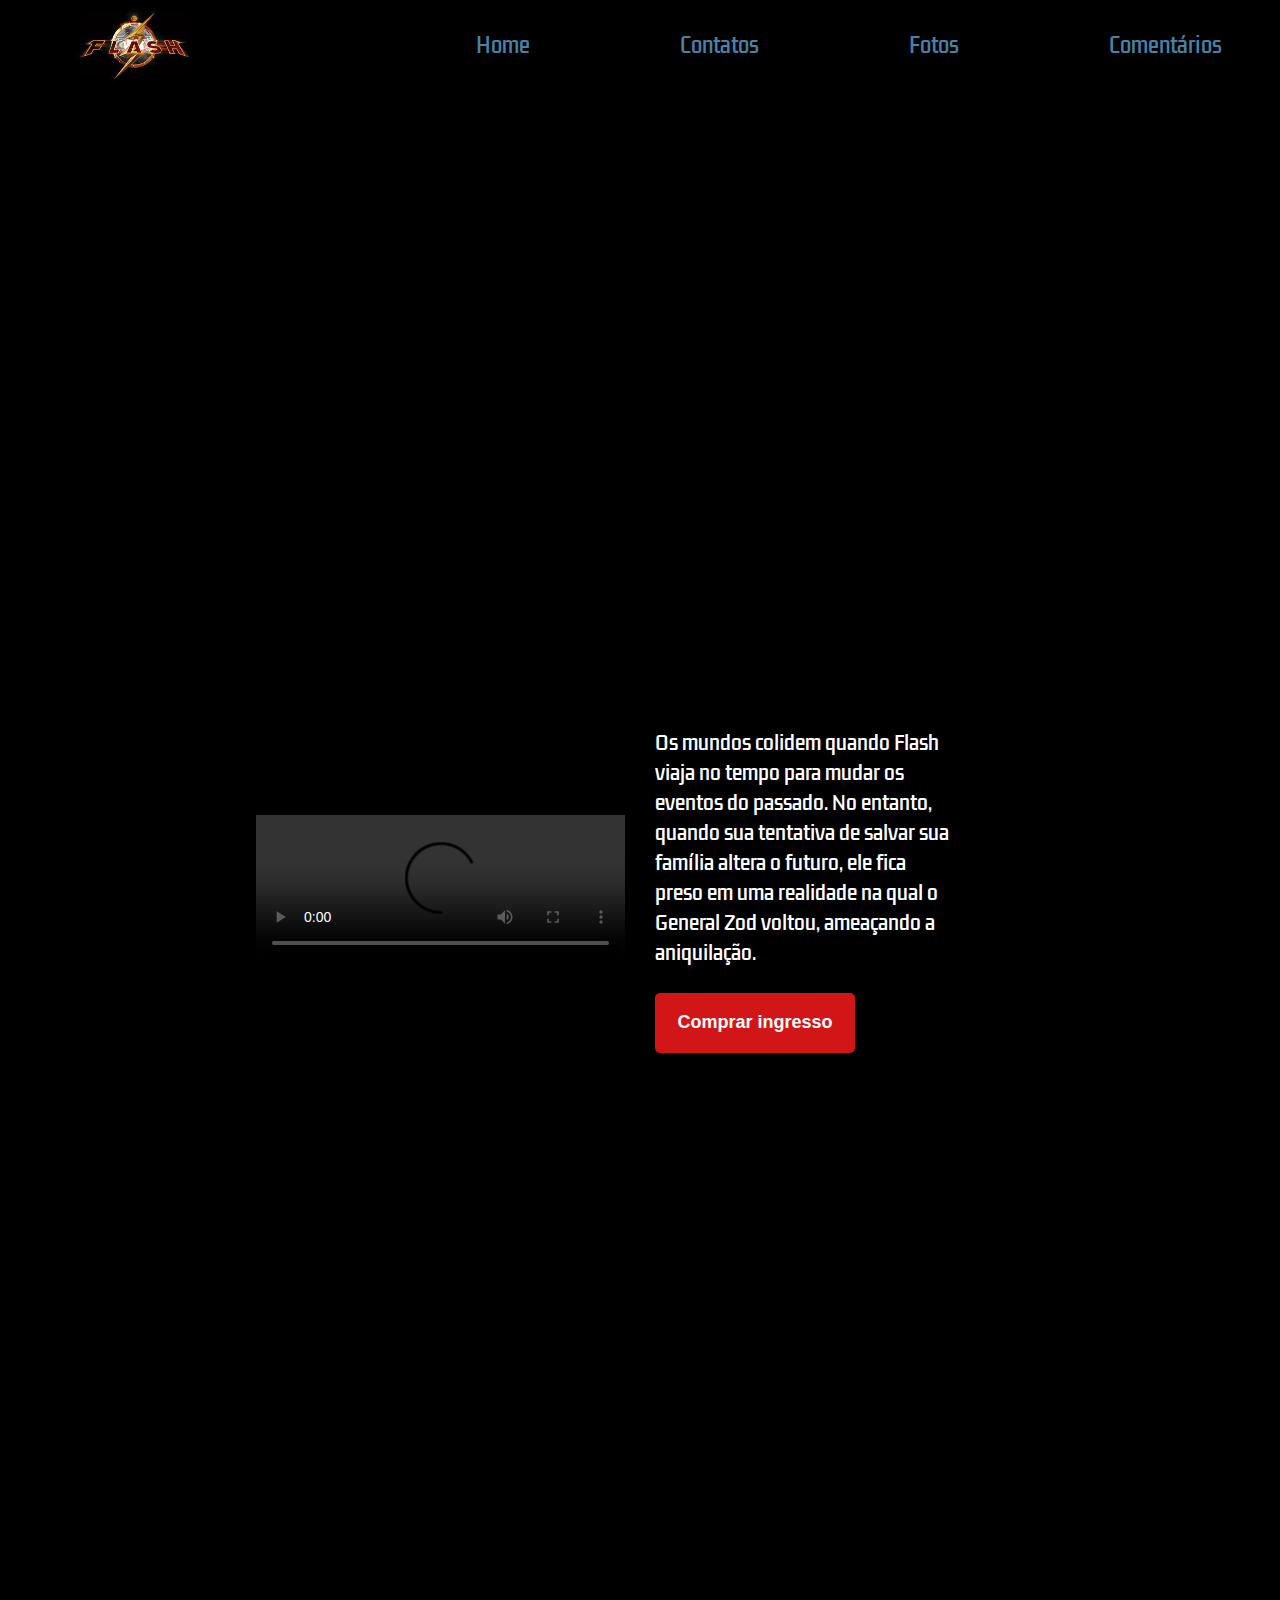
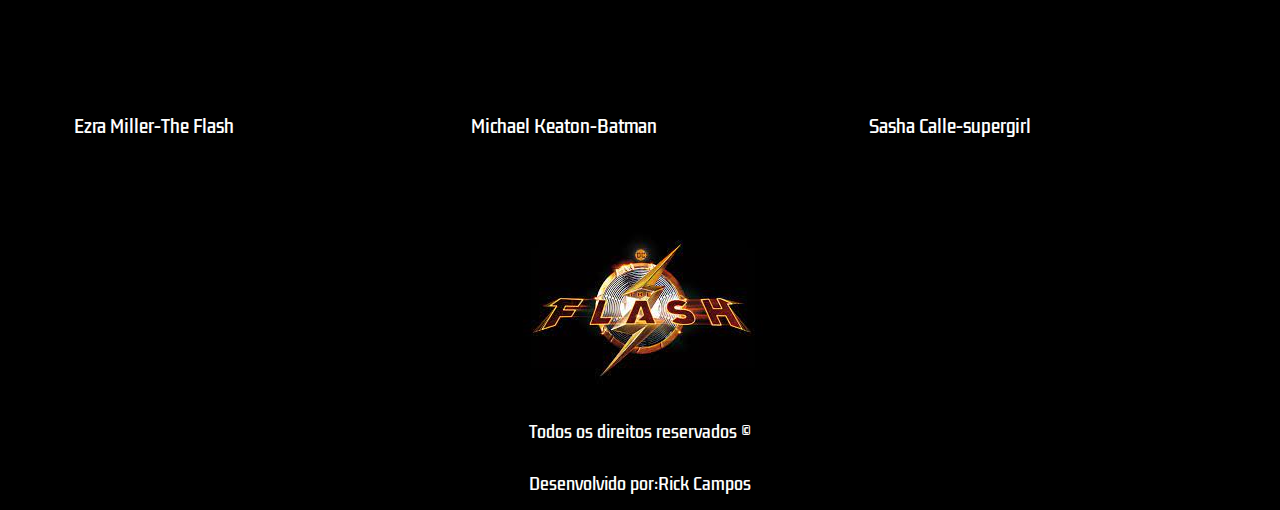
==== index.html @ 77704b7e "first commit" ====
<!DOCTYPE html>
<html lang="pt-br">
  <head>
    <meta charset="UTF-8" />
    <meta http-equiv="X-UA-Compatible" content="IE=edge" />
    <meta name="viewport" content="width=device-width, initial-scale=1.0" />
    <title>FilmeFlash2023</title>
    <link rel="stylesheet" href="./styles.css" />
  </head>
  <body>
    <header>
      <img id="Logo" src="./flash logo.jpg" />
      <nav>
        <ul>
          <div class="navigation_header"></div>

          <a href="./home.html">
            <li>Home</li>
          </a>

          <a href="./contatos.html">
            <li>Contatos</li>
          </a>

          <a href="./fotos.html">
            <li>Fotos</li>
          </a>

          <a href="./comentarios.html">
            <li>Comentários</li>
          </a>
        </ul>
      </nav>
    </header>

    <div id="banner"></div>
    <div id="Trailer-container">
      <div class="content">
        <video controls class="Trailer">
          <source
            src="./5dbd447b-32c2-4d32-aa8b-3db5a16d2650.mp4"
            type="video/mp4"
          />
          Seu navegador não possui suporte para vídeo
        </video>
        <div id="sinopse">
          <p class="description">
            Os mundos colidem quando Flash viaja no tempo para mudar os eventos
            do passado. No entanto, quando sua tentativa de salvar sua família
            altera o futuro, ele fica preso em uma realidade na qual o General
            Zod voltou, ameaçando a aniquilação.
          </p>
          <button class="button">Comprar ingresso</button>
        </div>
      </div>
    </div>
    <div class="actor-cards-container">
      <div class="cards-content">
        <div class="card banner-1">Ezra Miller-The Flash</div>
        <div class="card banner-2">Michael Keaton-Batman</div>
        <div class="card banner-3">Sasha Calle-supergirl</div>
      </div>
    </div>
    <footer>
      <img style="object-fit: contain" id="logo" src="./flash logo.jpg" />
      <span>Todos os direitos reservados ©</span>
      <span>Desenvolvido por:Rick Campos</span>

      <nav class="footer-navigation">
        <ul class="footer-list">
          <a href="./home.html">
            <li>Home</li>
          </a>

          <a href="./contatos.html">
            <li>Contatos</li>
          </a>

          <a href="./fotos.html">
            <li>Fotos</li>
          </a>

          <a href="./comentarios.html">
            <li>Comentários</li>
          </a>
        </ul>
      </nav>
    </footer>
  </body>
</html>
---- styles.css ----
@import url("https://fonts.googleapis.com/css2?family=Kdam+Thmor+Pro&display=swap");

* {
  margin: 0;
  padding: 0;
  background-color: black;
  list-style: none;
  text-decoration: none;
}

header {
  height: 90px;
  display: flex;
  justify-content: space-around;
  align-items: center;
}

nav {
  width: 70%;
}

ul {
  display: flex;
  width: 100%;
  justify-content: space-between;
}

li {
  list-style: none;
  color: rgb(73, 130, 168);
  cursor: pointer;
  font-size: 20px;
  transition: 0.5s;
  font-family: "kdam Thmor Pro", sans-serif;
}

li:hover {
  color: red;
}
#Logo {
  width: 150px;
  height: auto;
}

#banner {
  background-image: url("https://musicaecinema.com/wp-content/uploads/2023/04/the-flash-melhor-filme-super-heroi.png");
  background-position: 50% 50%;
  background-size: cover;
  width: 100%;
  height: 600px;
}

#Trailer-container {
  width: 100%;
  height: 400px;
  display: flex;
  justify-content: center;
}

.content {
  width: 60%;
  display: flex;
  align-items: center;
  justify-content: space-between;
}
.Trailer {
  width: 50%;
}

#sinopse {
  width: 50%;
  display: flex;
  flex-direction: column;
  justify-content: space-between;
  margin-left: 30px;
}
.description {
  color: #fff;
  font-size: 19px;
  font-family: "kdam Thmor Pro", sans-serif;
  width: 80%;
}
.button {
  width: 200px;
  height: 60px;
  background-color: #d21617;
  color: #fff;
  padding: 8px 10px;
  border-radius: 5px;
  cursor: pointer;
  transition: 0.8s;
  font-size: 18px;
  display: flex;
  justify-content: center;
  align-items: center;
  font-weight: bold;
  border: none;
  outline: none;
  margin-top: 25px;
}
.button:hover {
  background-color: #fff;
  color: #000;
}

.actor-cards-container {
  width: 100%;
  display: flex;
  justify-content: center;
  margin-top: 50px;
}

.cards-content {
  width: 90%;
  display: grid;
  grid-template-columns: repeat(3, 1fr);
  row-gap: 20px;
  column-gap: 40px;
}
.card {
  width: 100%;
  height: 600px;
  background-size: cover;
  background-position: 50% 50%;
  border-radius: 5px;
  cursor: pointer;
  transition: 1s;
  display: flex;
  flex-direction: column;
  justify-content: flex-end;
  padding: 0 0 20px 10px;
  color: #fff;
  font-size: 17px;
  font-family: "kdam Thmor Pro", sans-serif;
}
.card:hover {
  transform: scale(1.02);
}
.banner-1 {
  background-image: url(https://img.tribunahoje.com/xHV96fOBOi9ySXYsbSyPi_VSjS0=/300x300/smart/s3.tribunahoje.com/uploads/imagens/ezra-miller-flash.jpg);
}
.banner-2 {
  background-image: url(https://img.olhardigital.com.br/wp-content/uploads/2023/04/Destaque-Batman-Michael-Keaton.jpg);
}
.banner-3 {
  background-image: url(https://blogger.googleusercontent.com/img/b/R29vZ2xl/AVvXsEhdi2v3_W75XigalAnINTNMjJNsjkZrJKgXeZtsXmttv7PCmzuK-aL3peZxq0vBVV1SBclWT58BKtT_EDweZp-gDs4GM4Fc1T9QbBD2SorQp9h1iO1PURX2W3-MOADFq_Fft8DT7xYGkmIveXLcSAwaAVw-MLGU5-KXU8YtLgn0u2mmNVBKkoQtWEJh/s1080/Supergirl%20-%20Filme%20solo%20com%20Sasha%20Calle%20n%C3%A3o%20deve%20mais%20acontecer%20-%20Experi%C3%AAncia%20Nerd.png);
}
footer {
  height: 300px;
  margin-top: 50px;
  display: flex;
  flex-direction: column;
  align-items: center;
  justify-content: space-around;
}
span {
  color: #fff;
  font-family: "kdam Thmor Pro", sans-serif;
}
.footer-navigation {
  display: none;
}
.footer-list {
  display: flex;
  flex-direction: column;
  align-items: center;
}

@media (max-width: 768px) {
  .footer-navigation {
    display: block;
  }
  nav {
    display: none;
  }
  #banner {
    background-position: 40%;
  }
  #trailer-container {
    width: 100%;
    height: 400px;
    display: flex;
    flex-direction: column;
  }
  .content {
    width: 95%;
    display: flex;
    flex-direction: column;
  }
  .trailer {
    width: 100%;
  }
  #sinopse {
    width: 95%;
    display: flex;
    flex-direction: column;
    justify-content: space-between;
  }
  .description {
    width: 100%;
  }
  .button {
    width: 100%;
    margin-top: 30px;
  }
  .cards-content {
    grid-template-columns: 1fr;
    margin-top: 150px;
  }
}
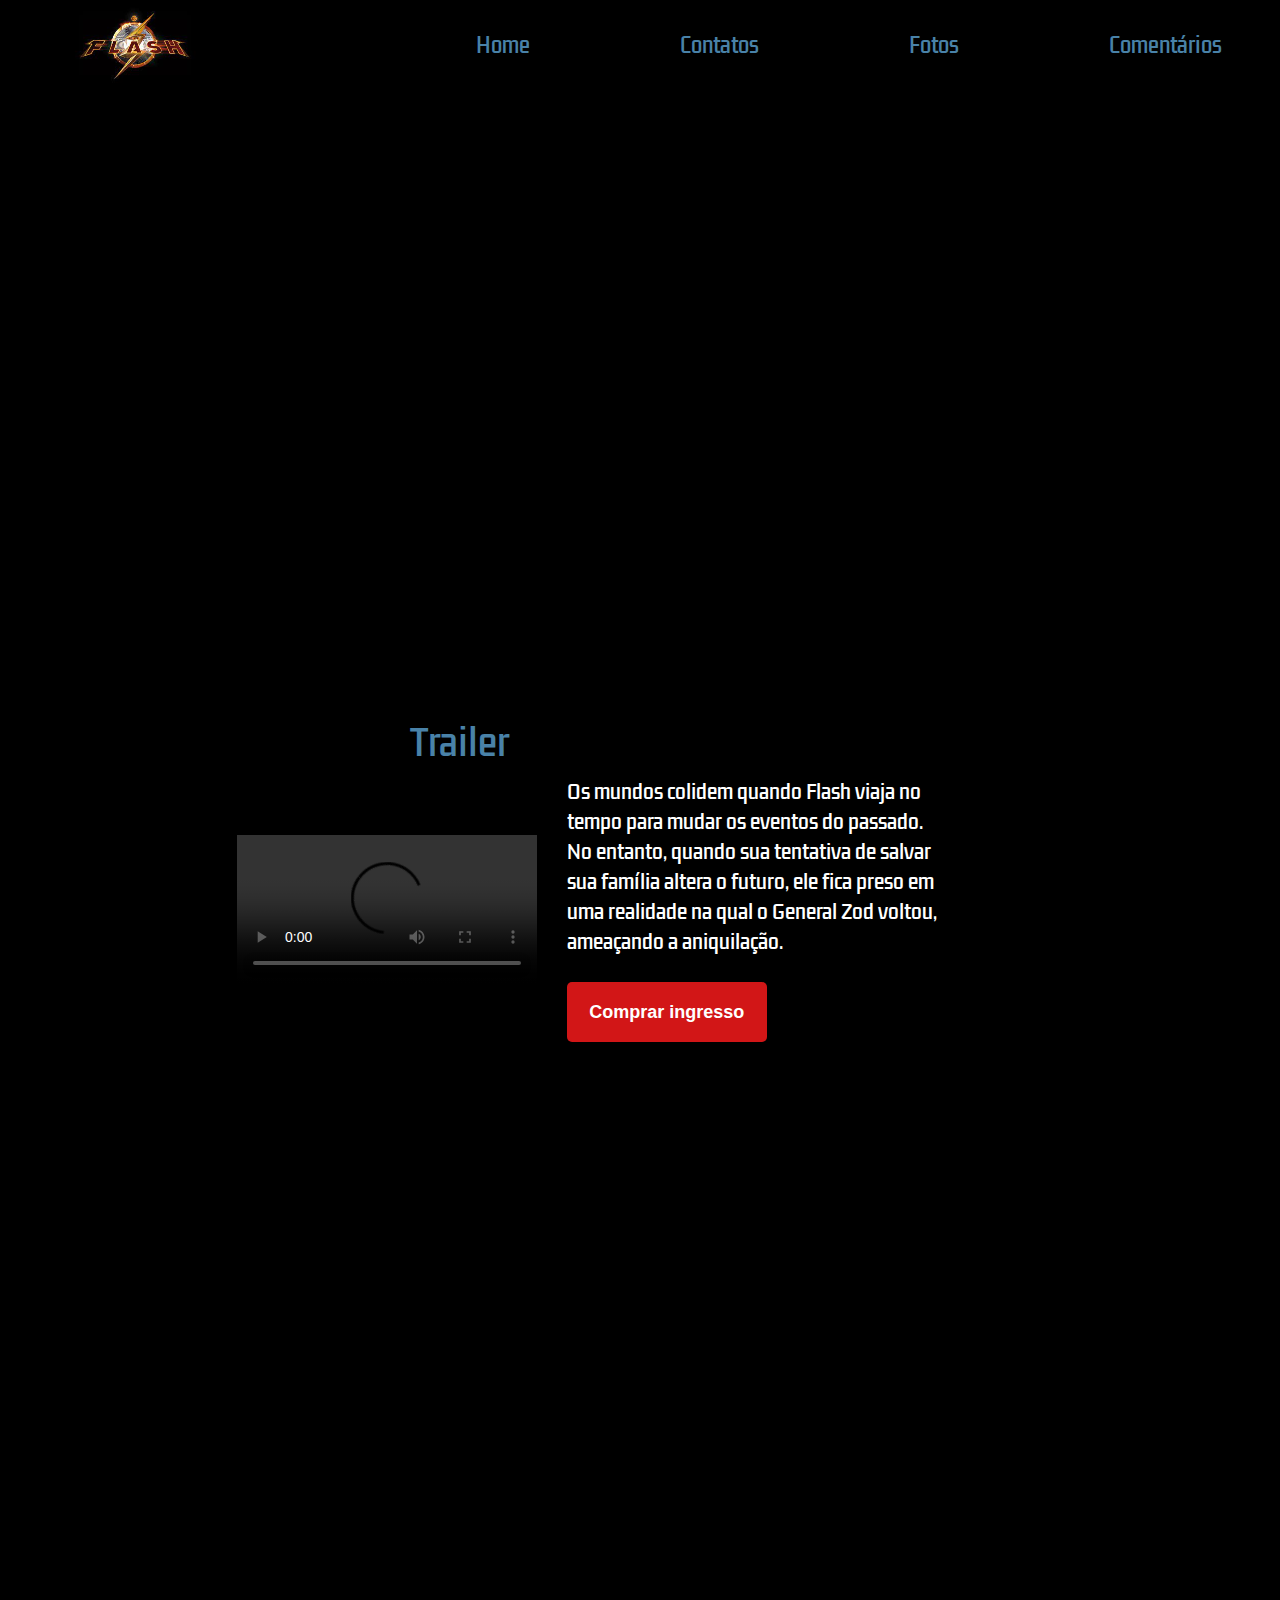
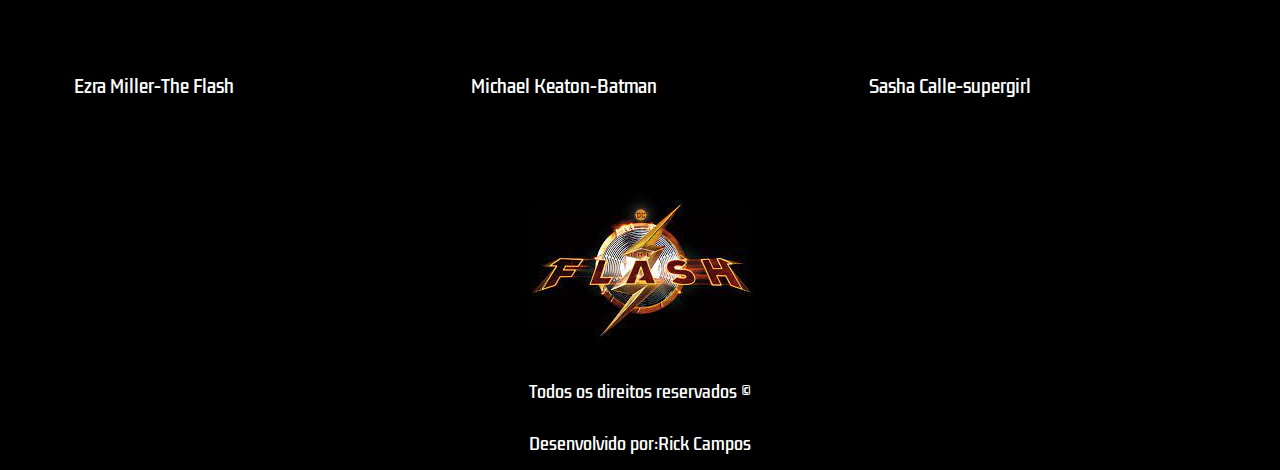
==== commit d403b90a: "Cadastro" ====
--- a/index.html
+++ b/index.html
@@ -34,6 +34,8 @@
     </header>
 
     <div id="banner"></div>
+    <div id="titulo" class="Trailer2">Trailer</div>
+
     <div id="Trailer-container">
       <div class="content">
         <video controls class="Trailer">
@@ -50,7 +52,11 @@
             altera o futuro, ele fica preso em uma realidade na qual o General
             Zod voltou, ameaçando a aniquilação.
           </p>
-          <button class="button">Comprar ingresso</button>
+          <div>
+            <a href="./cadastro.html">
+              <button class="button">Comprar ingresso</button>
+            </a>
+          </div>
         </div>
       </div>
     </div>
--- a/styles.css
+++ b/styles.css
@@ -52,23 +52,35 @@
 
 #Trailer-container {
   width: 100%;
-  height: 400px;
-  display: flex;
-  justify-content: center;
-}
-
+  height: 280px;
+  display: flex;
+  justify-content: center;
+}
+.Trailer2 {
+  margin-top: 2%;
+  margin-left: 32%;
+  font-family: "kdam Thmor Pro", sans-serif;
+  font-size: 35px;
+  align-items: center;
+  color: rgb(73, 130, 168);
+  width: 30%;
+  justify-content: center;
+}
+.Trailer2:hover {
+  color: red;
+}
 .content {
-  width: 60%;
+  width: 63%;
   display: flex;
   align-items: center;
   justify-content: space-between;
 }
 .Trailer {
-  width: 50%;
+  width: 55%;
 }
 
 #sinopse {
-  width: 50%;
+  width: 90%;
   display: flex;
   flex-direction: column;
   justify-content: space-between;
